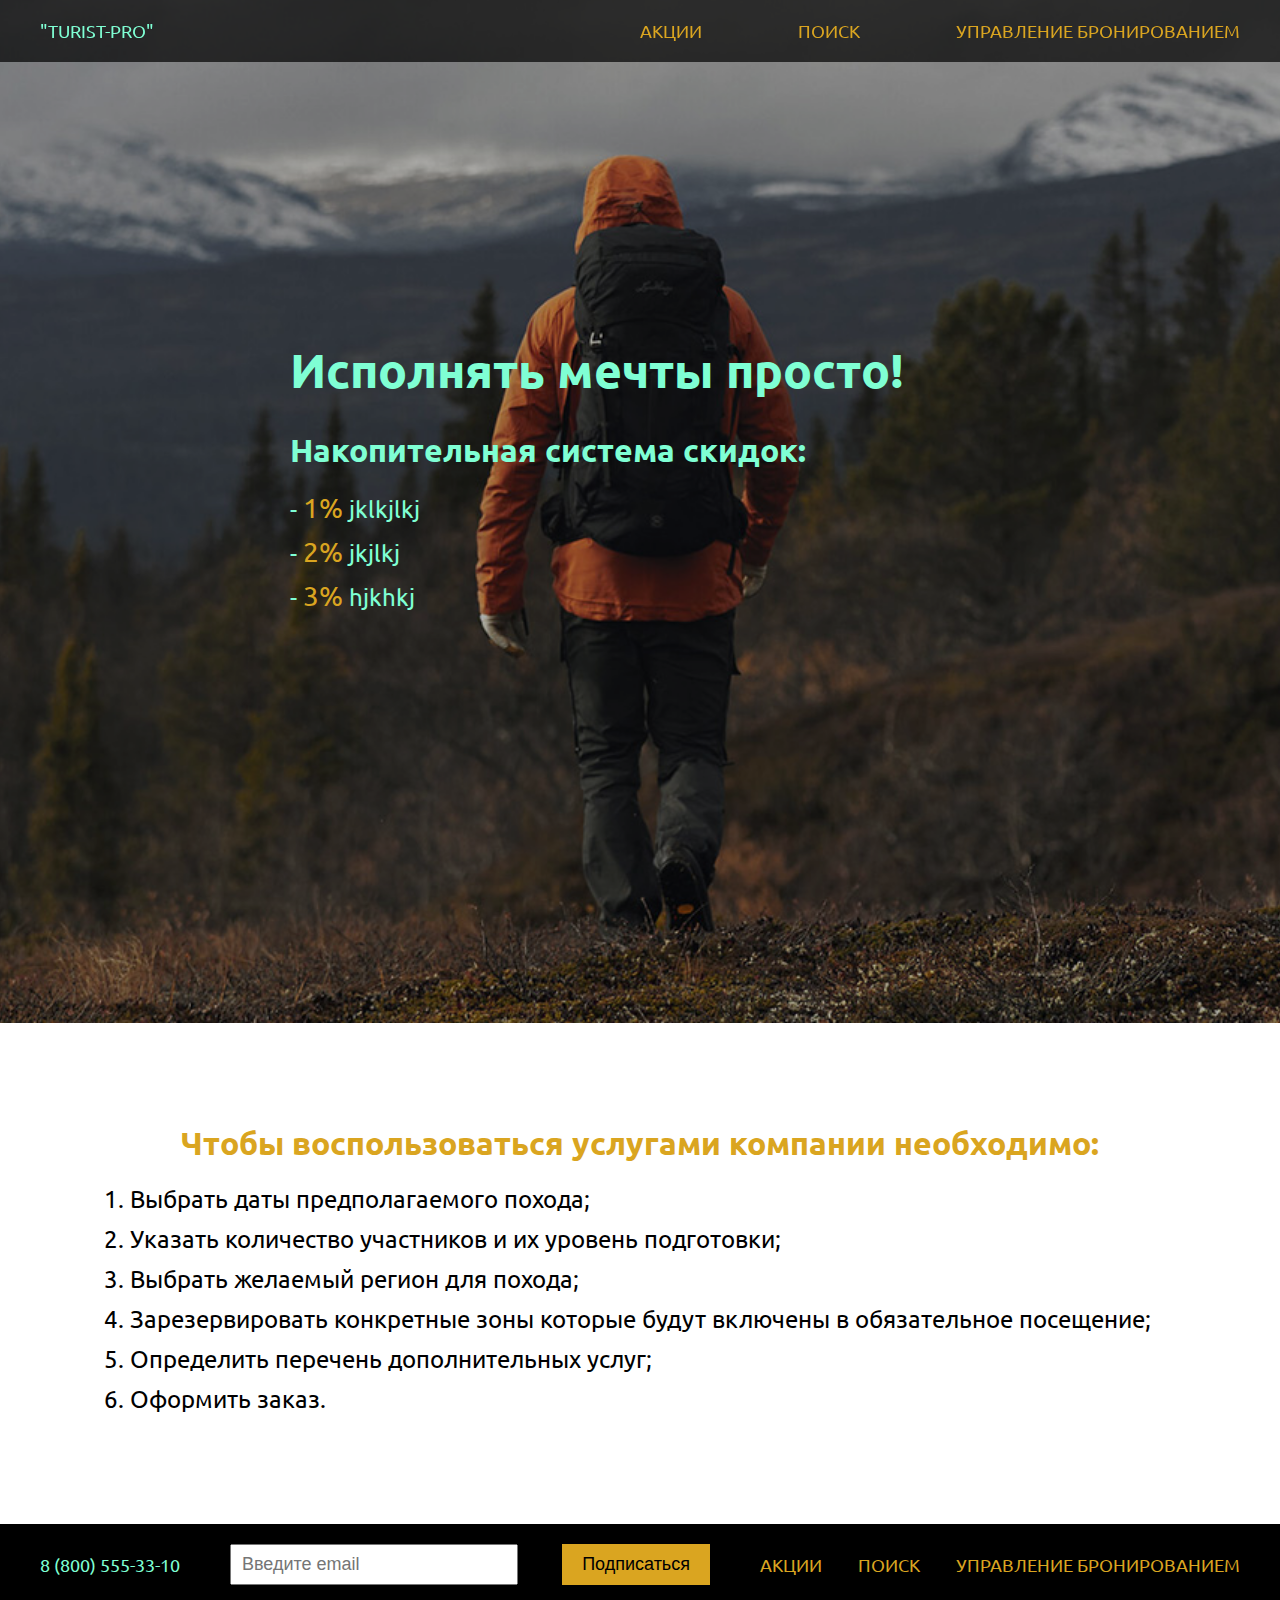
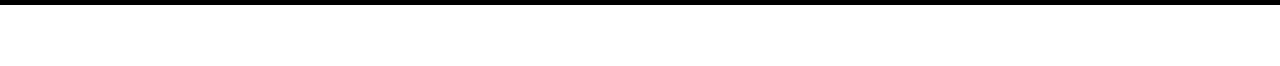
==== index.html @ 8f4f4934 "”Туристы”" ====
<!DOCTYPE html>
<html lang="ru">
<head>
    <meta charset="UTF-8">
    <meta http-equiv="X-UA-Compatible" content="IE=edge">
    <meta name="viewport" content="width=device-width, initial-scale=1.0">
    <title>Turist-pro</title>
    <link rel="stylesheet" href="./css/style.css">
</head>
<body>
<header class="header">
    <div class="container flex-block">
        <a href="/" class="logo">"Turist-pro"</a>
        <nav class="navigation flex-block">
            <a href="#" class="nav__link">Акции</a>
            <a href="#" class="nav__link">Поиск</a>
            <a href="#" class="nav__link">Управление бронированием</a>

        </nav>
        <!-- /.navigation -->
    </div>
    <!-- /.contaner -->
</header>
<!-- /.header -->
<section class="section promo" id="promo">
    <div class="container">
        <div class="flex-block promo__block">
            <h1 class="promo__title">Исполнять мечты просто!</h1>
            <h2 class="promo__subtitle">Накопительная система скидок:</h2>
            <p class="promo__text">- <span class="percent"> 1%</span> jklkjlkj</p>
            <p class="promo__text">- <span class="percent"> 2%</span> jkjlkj</p>
            <p class="promo__text">- <span class="percent"> 3%</span> hjkhkj</p>
        </div>
        <!-- /.promo__block -->
    </div>
    <!-- /.container -->
</section>
<!-- /.section promo -->
<section class="section algoritm">
    <div class="container flex-block algoritm__blok">
        <h2 class="section__title">Чтобы воспользоваться услугами компании необходимо:</h2>
        <ol class="algoritm__list">
            
            <li class="list__item">
            Выбрать даты предполагаемого похода;
            </li>
          
            <li class="list__item">
            Указать количество участников и их уровень подготовки;
            </li>
        
            <li class="list__item">
            Выбрать желаемый регион для похода;
            </li>
            
            <li class="list__item">
            Зарезервировать конкретные зоны которые будут включены в обязательное посещение;
            </li>
           
            <li class="list__item">
            Определить перечень дополнительных услуг;
            </li>
          
            <li class="list__item">
            Оформить заказ.
            </li>
       
        </ol>
    </div>
    <!-- /.container -->
</section>
<!-- /.section algoritm -->
<footer class="footer">
    <div class="container flex-block">
        <a href="Tel:88005553310" class="logo">8 (800) 555-33-10</a>
        <form action="promo" class="footer_form  flex-block">
            <input type="email" class="input footer__email" placeholder="Введите email">
            <button class="btn btn--primary">Подписаться</button>
        </form>
        <!-- /.footer_form -->
        <nav class="navigation flex-block footer__navigation">
            <a href="#promo" class="nav__link">Акции</a>
            <a href="#" class="nav__link">Поиск</a>
            <a href="#" class="nav__link">Управление бронированием</a>

        </nav>
        <!-- /.navigation -->
    </div>
   
    <!-- /.container flex__block -->
</footer>
<!-- /.footer -->
</body>
</html>
---- css/style.css ----
@font-face {
    font-family: "Ubuntu-Bold";
    src: url('../fonts/Ubuntu-Bold.ttf');
}
@font-face {
    font-family: "Ubuntu-Regular";
    src: url('../fonts/Ubuntu-Regular.ttf');
}
* {
    margin: 0;
    padding: 0;
    box-sizing: border-box;
}
html {
    font-family: "Ubuntu-Regular", sans-serif;  
    font-style: 14px;
}
strong, h1, h2, h3, h4, h5, h6 {
    font-family: "Ubuntu-Bold", sans-serif;
}
.btn {
    padding: 10px 20px;
    border: none;
    outline: none;
    cursor: pointer;
    font-size: 18px;
}
.btn--primary {
    background: goldenrod;
}
.input {
    font-size: 18px;
    outline: none;
    padding: 8px 10px;
    color: goldenrod;
}
.container {
    max-width: 1200px;
    width: 100%;
    margin: auto;
}
.flex-block {
    display: flex;
    justify-content: space-between;
    align-items: center;
}
.section {
    padding-top: 100px;
    padding-bottom: 100px;
}
.section__title{
    color: goldenrod;
}
.header {
    position: fixed;
    width: 100%;
    top: 0;
    left: 0;
    padding-top: 20px;
    padding-bottom: 20px;
    background: rgba(0, 0, 0, 0.7);
    z-index: 999 ;
}
.header a, .footer a {
    text-decoration: none;
    font-size: 18px;
    text-transform: uppercase;
}
.logo {
    color:aquamarine;
}
.navigation {
    max-width: 50%;
    width: 100%;
} 
.nav__link {
    color: goldenrod;
}
.promo {
    position: relative;
    margin-top: -61px;
    padding-top: 400px;
    padding-bottom: 400px;
    background: url('../img/2033-001.jpg') no-repeat center /cover ;
    
}
.promo::after {
    position: absolute;
    content: "";
    top: 0;
    left: 0;
    width: 100%;
    height: 100%;
    background:rgba(0, 0, 0, 0.3);
   

}
.promo__block {
    position: relative;
    z-index: 998;
    max-width: 650px;
    flex-direction: column;
    align-items: start;
    margin-left: 250px;
    color:aquamarine;
}
.promo__title {
    font-size: 48px;
    margin-bottom: 30px;
}
.promo__subtitle, .section__title {
    font-size: 32px;
    margin-bottom: 20px;
}
.promo__text, .list__item{
    font-size: 24px;
    margin-bottom: 10px;
}
.percent {
    color: goldenrod;
    font-size: 28px;
}

.algoritm__blok {
    flex-direction: column;
}
.footer {
    padding-top: 20px;
    padding-bottom: 20px;
    background: rgba(0, 0, 0, 1);
}
.footer__navigation {
    max-width: 40%;
}
.footer_form {
    max-width: 40%;
    width: 100%;
}
.footer__email {
    max-width: 60%;
    width: 100%;
}
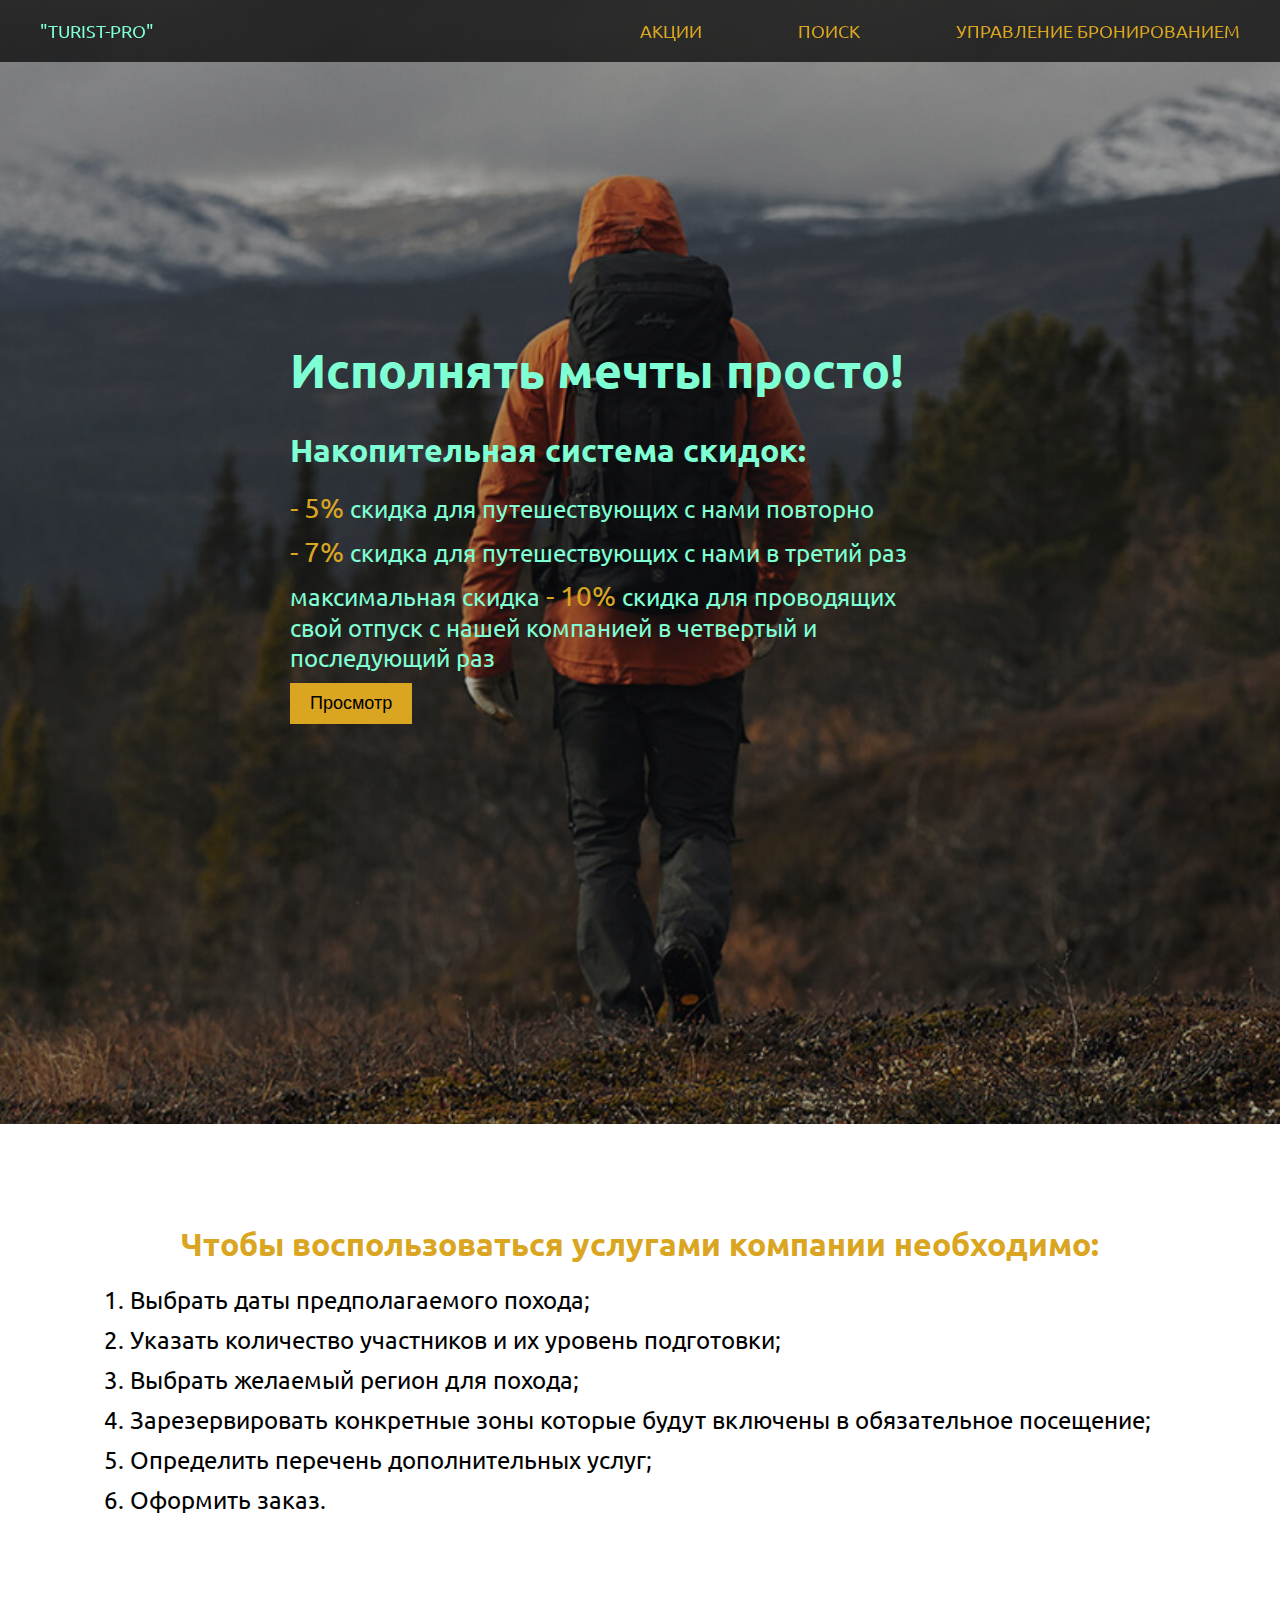
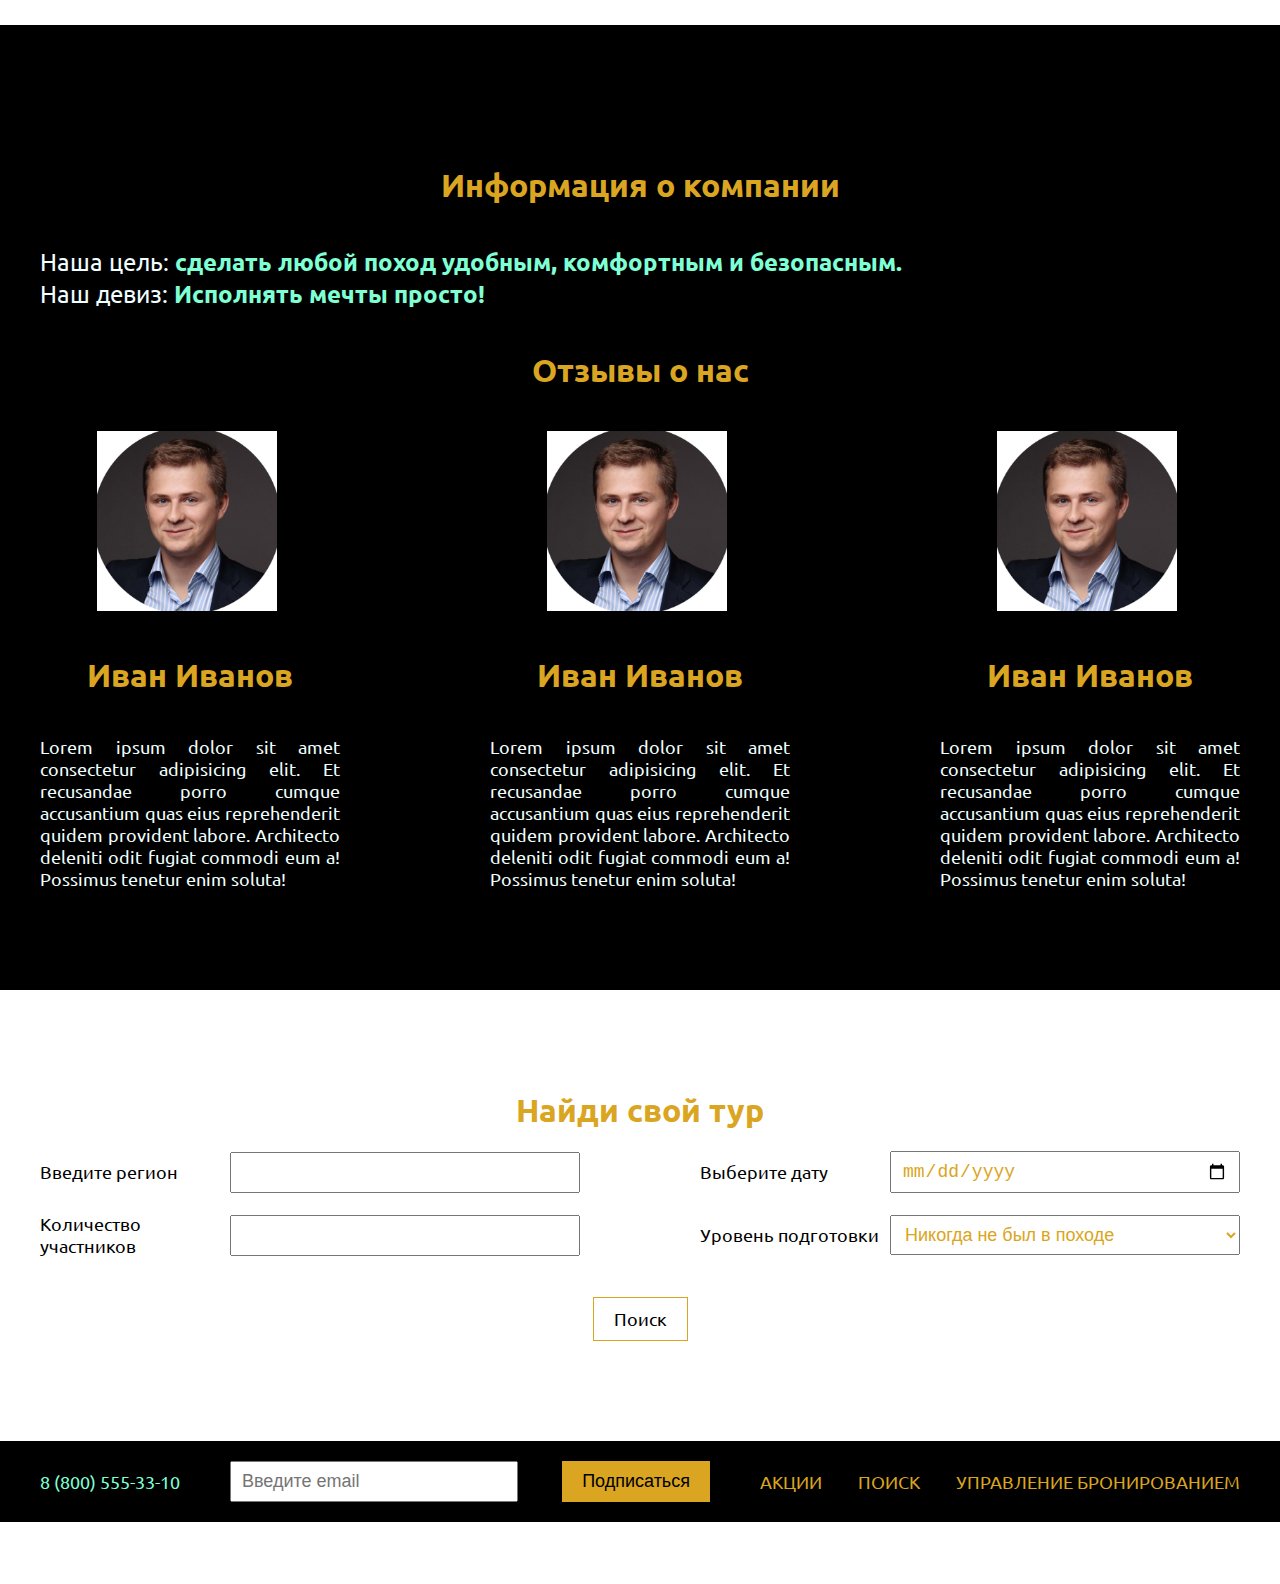
==== commit 12c940d5: "”1”" ====
--- a/index.html
+++ b/index.html
@@ -27,9 +27,10 @@
         <div class="flex-block promo__block">
             <h1 class="promo__title">Исполнять мечты просто!</h1>
             <h2 class="promo__subtitle">Накопительная система скидок:</h2>
-            <p class="promo__text">- <span class="percent"> 1%</span> jklkjlkj</p>
-            <p class="promo__text">- <span class="percent"> 2%</span> jkjlkj</p>
-            <p class="promo__text">- <span class="percent"> 3%</span> hjkhkj</p>
+            <p class="promo__text"> <span class="percent">- 5%</span> скидка для путешествующих с нами повторно</p>
+            <p class="promo__text"> <span class="percent">- 7%</span> скидка для путешествующих с нами в третий раз</p>
+            <p class="promo__text">максимальная скидка <span class="percent">- 10%</span> скидка для проводящих свой отпуск с нашей компанией в четвертый и последующий раз</p>
+        <button class="btn btn--primary">Просмотр</button>
         </div>
         <!-- /.promo__block -->
     </div>
@@ -70,6 +71,88 @@
     <!-- /.container -->
 </section>
 <!-- /.section algoritm -->
+
+<section class="section info">
+    <div class="container flex-block info-section__block">
+        <h2 class="section__title">Информация о компании</h2>
+        <div class="info__block ">
+            <p class="target">Наша цель: <strong>сделать любой поход удобным, комфортным и безопасным.</strong></p>
+            <p class="target">Наш девиз: <strong>Исполнять мечты просто!</strong></p>
+            <h3 class="section__title">Отзывы о нас</h3>
+            <div class="comments__block">
+                <div class="comment__card">
+                   <div class="card__img-block">
+                       <img src="./img/men.jpg" alt="men" class="avatar">
+                   </div> 
+                   <h3 class="section__title">Иван Иванов</h3>
+                   <p class="card__desck">Lorem ipsum dolor sit amet consectetur adipisicing elit. Et recusandae porro cumque accusantium quas eius reprehenderit quidem provident labore. Architecto deleniti odit fugiat commodi eum a! Possimus tenetur enim soluta!</p>
+                </div>
+                <!-- /.comment__card -->
+                <div class="comment__card">
+                    <div class="card__img-block">
+                        <img src="./img/men.jpg" alt="men" class="avatar">
+                    </div> 
+                    <h3 class="section__title">Иван Иванов</h3>
+                    <p class="card__desck">Lorem ipsum dolor sit amet consectetur adipisicing elit. Et recusandae porro cumque accusantium quas eius reprehenderit quidem provident labore. Architecto deleniti odit fugiat commodi eum a! Possimus tenetur enim soluta!</p>
+                 </div>
+                 <!-- /.comment__card -->
+                 <div class="comment__card">
+                    <div class="card__img-block">
+                        <img src="./img/men.jpg" alt="men" class="avatar">
+                    </div> 
+                    <h3 class="section__title">Иван Иванов</h3>
+                    <p class="card__desck">Lorem ipsum dolor sit amet consectetur adipisicing elit. Et recusandae porro cumque accusantium quas eius reprehenderit quidem provident labore. Architecto deleniti odit fugiat commodi eum a! Possimus tenetur enim soluta!</p>
+                 </div>
+                 <!-- /.comment__card -->
+            </div>
+            <!-- /.comments__block -->
+        </div>
+        <!-- /.info__block -->
+
+        <!-- /.section__title -->
+    </div>
+    <!-- /.container -->
+</section>
+<!-- /.section info -->
+<section class="section form__section">
+<div class="container">
+    <h2 class="section__title">Найди свой тур</h2>
+        <form action="#" class="form">
+            <div class="input__group">
+                <label for="region">Введите регион</label>
+                <input name="region" id="region" type="text" class="input form__input">
+            </div>
+            <!-- /.input__group -->
+            <div class="input__group">
+                <label for="date">Выберите дату</label>
+                <input name="date" id="date" type="date" class="input form__input">
+            </div>
+            <!-- /.input__group -->
+            <div class="input__group">
+                <label for="number">Количество участников</label>
+                <input name="number" id="number" type="number" class="input form__input">
+            </div>
+            <!-- /.input__group -->
+            <div class="input__group">
+                <label for="level">Уровень подготовки</label>
+                <select name="level" id="level" class="form__select input form__input">
+                    <option value="1" class="form__option">Никогда не был в походе</option>
+                    <option value="2" class="form__option">Иногда бываю в походе</option>
+                    <option value="3" class="form__option">Часто хожу в походы</option>
+                </select>
+            </div>
+            <!-- /.input__group -->
+            <div class="buttons">
+               <a href="/" class="btn btn--secondary">Поиск</a>
+            </div>
+            <!-- /.buttons -->
+        </form>
+        <!-- /.form -->
+</div>
+<!-- /.container -->
+
+</section>
+<!-- /.section form__section -->
 <footer class="footer">
     <div class="container flex-block">
         <a href="Tel:88005553310" class="logo">8 (800) 555-33-10</a>
--- a/css/style.css
+++ b/css/style.css
@@ -13,7 +13,7 @@
 }
 html {
     font-family: "Ubuntu-Regular", sans-serif;  
-    font-style: 14px;
+    font-size: 14px;
 }
 strong, h1, h2, h3, h4, h5, h6 {
     font-family: "Ubuntu-Bold", sans-serif;
@@ -28,6 +28,13 @@
 .btn--primary {
     background: goldenrod;
 }
+.btn--secondary {
+    background: transparent;
+    border: 1px solid goldenrod;
+    text-decoration: none;
+    color: black;
+    margin-top: 20px;
+}   
 .input {
     font-size: 18px;
     outline: none;
@@ -50,6 +57,7 @@
 }
 .section__title{
     color: goldenrod;
+    text-align: center;
 }
 .header {
     position: fixed;
@@ -124,6 +132,78 @@
 .algoritm__blok {
     flex-direction: column;
 }
+
+/*информация о компании*/
+.info {
+    background: rgba(0, 0, 0, 1);  
+    color: azure;
+    font-size: 18px;
+}
+.info-section__block {
+    flex-direction: column;
+   
+
+}
+.target {
+font-size: 24px;
+
+}
+ .target > strong {
+    color: aquamarine;
+    margin-bottom: 10px;
+ }
+.info__block {
+    flex-direction: column;
+    align-items: center;
+}
+.info .section__title {
+    text-align: center;
+    margin-bottom: 40px;
+    margin-top: 40px;
+}
+.comments__block {
+    display: flex;
+    justify-content: space-between;
+    align-items: center;
+}
+.comment__card {
+    width: 25%;
+}
+.card__img-block > img {
+    width: 60%;
+    margin-left: 19%;
+}
+
+.card__desck {
+    text-align: justify;
+}
+
+/*форма выбора маршрута*/
+.form {
+    display: flex;
+    flex-wrap: wrap;
+    justify-content: space-between;
+    align-items: center;
+}
+.form__input {
+   max-width: 350px;
+   width: 100%; 
+}
+.input__group {
+    width: 45%;  
+    display: flex;
+    justify-content: space-between;
+    align-items: center;
+    font-size: 18px;
+    margin-bottom: 20px;
+}
+.form > .buttons {
+    width: 100%;
+    display: flex;
+    justify-content: center;
+    align-items: center;
+}
+/*подвал*/
 .footer {
     padding-top: 20px;
     padding-bottom: 20px;
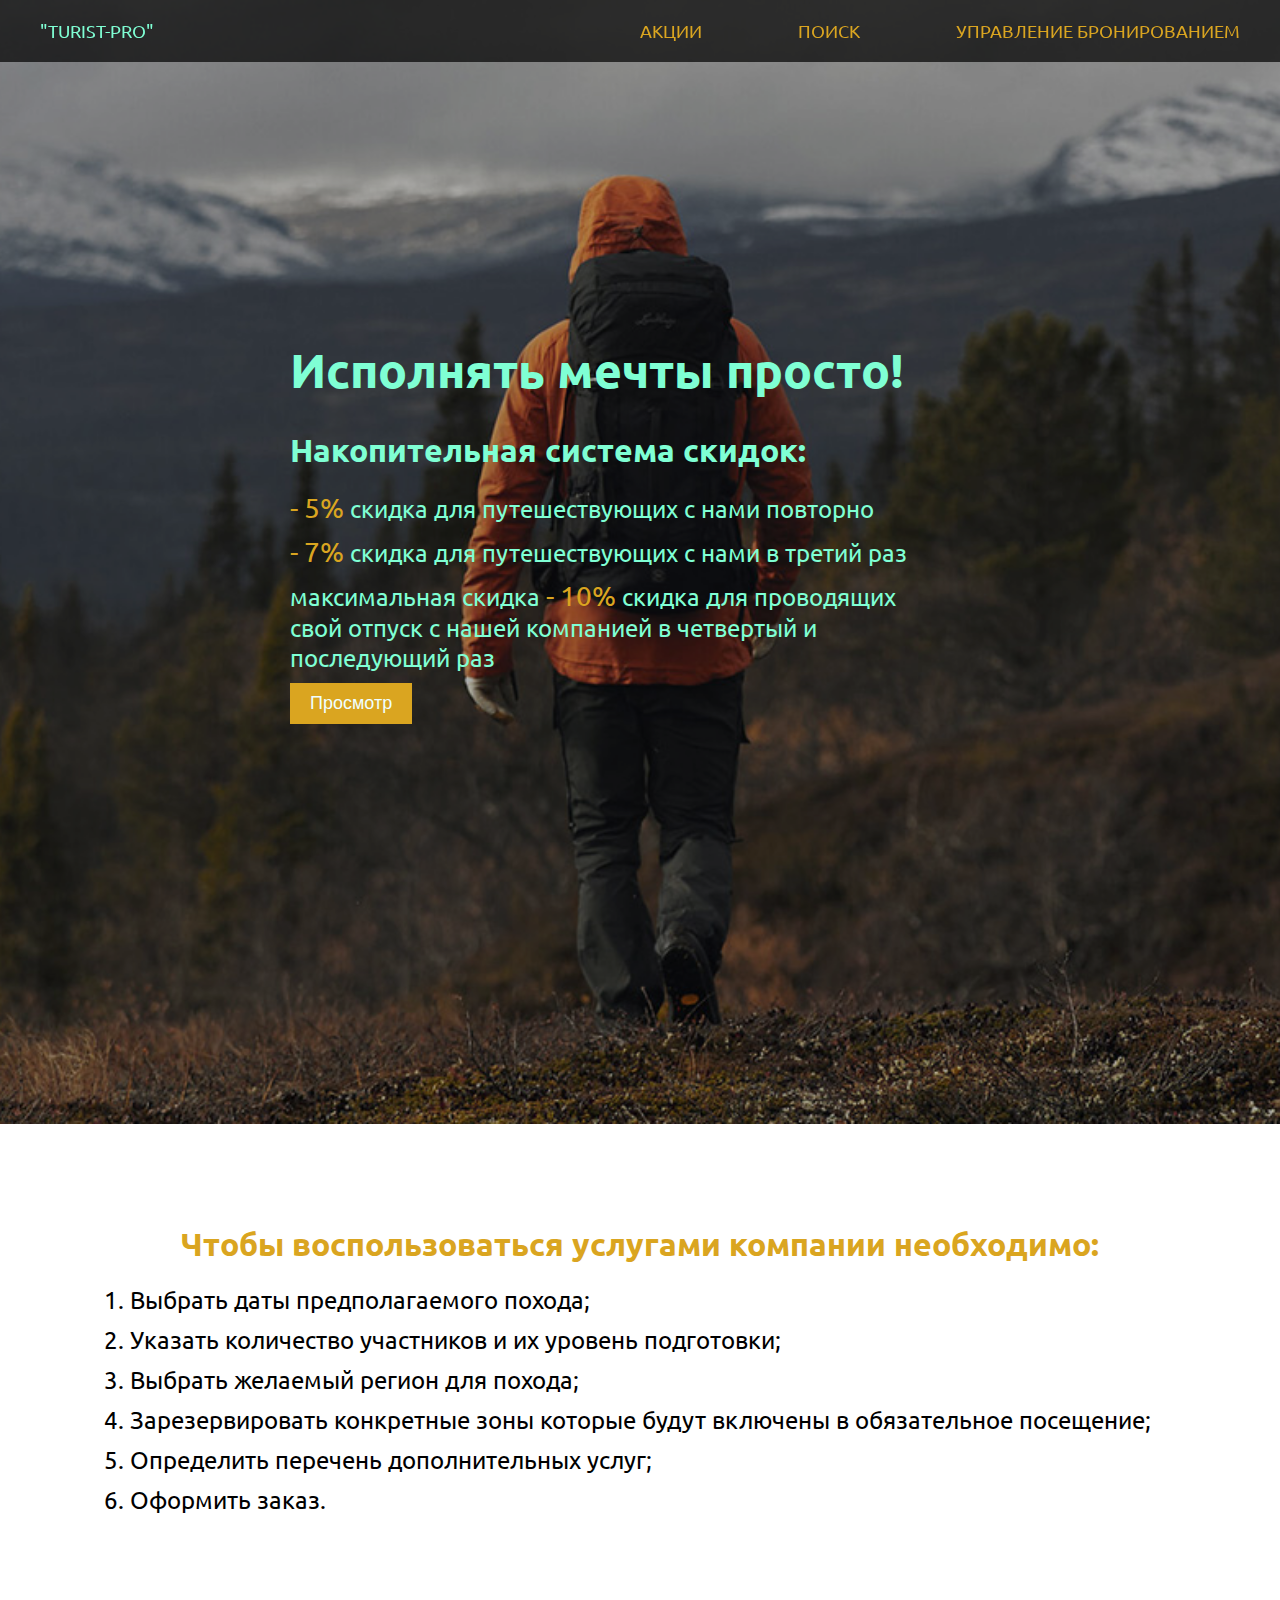
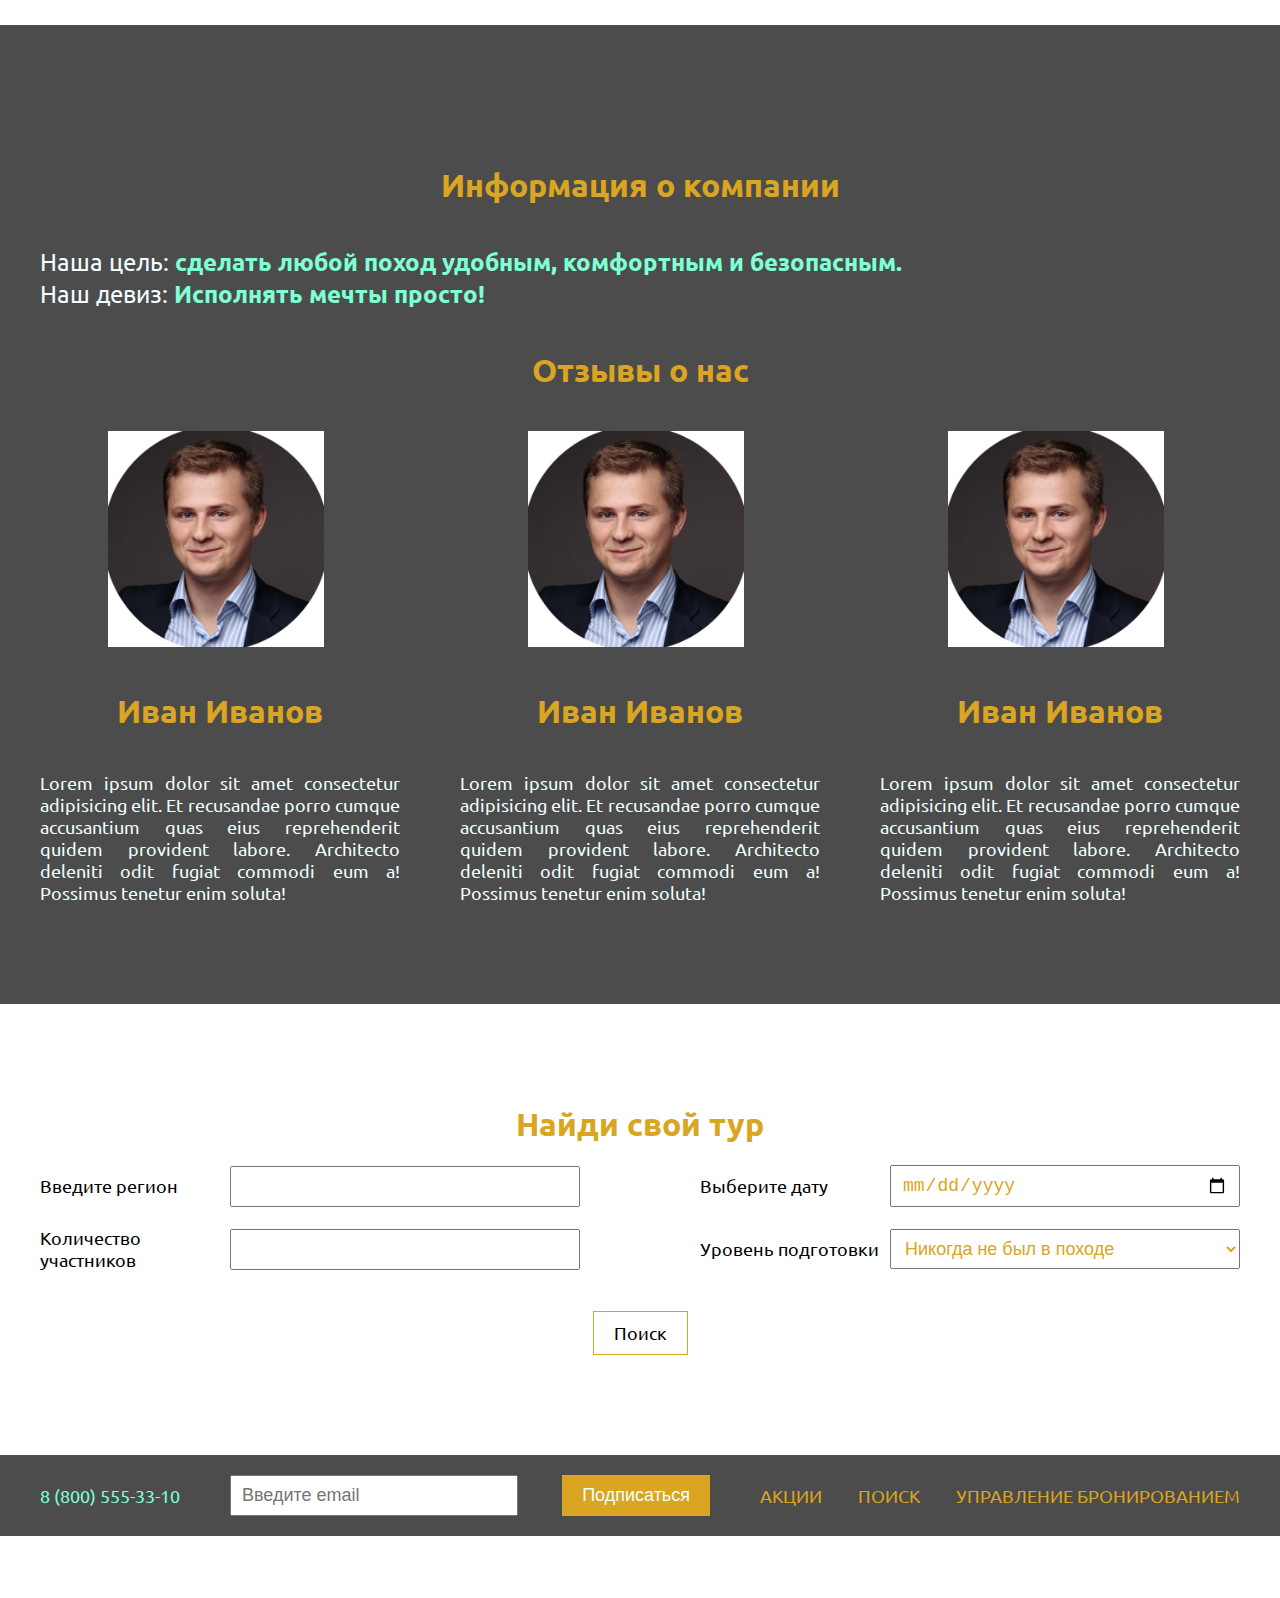
==== commit f66728ad: "добавила страницу зоны посещения" ====
--- a/index.html
+++ b/index.html
@@ -30,7 +30,7 @@
             <p class="promo__text"> <span class="percent">- 5%</span> скидка для путешествующих с нами повторно</p>
             <p class="promo__text"> <span class="percent">- 7%</span> скидка для путешествующих с нами в третий раз</p>
             <p class="promo__text">максимальная скидка <span class="percent">- 10%</span> скидка для проводящих свой отпуск с нашей компанией в четвертый и последующий раз</p>
-        <button class="btn btn--primary">Просмотр</button>
+            <button class="btn btn--primary">Просмотр</button>
         </div>
         <!-- /.promo__block -->
     </div>
@@ -143,7 +143,7 @@
             </div>
             <!-- /.input__group -->
             <div class="buttons">
-               <a href="/" class="btn btn--secondary">Поиск</a>
+               <a href="./content/result.html" class="btn btn--secondary">Поиск</a>
             </div>
             <!-- /.buttons -->
         </form>
--- a/css/style.css
+++ b/css/style.css
@@ -24,9 +24,12 @@
     outline: none;
     cursor: pointer;
     font-size: 18px;
+    text-decoration: none;
+    color: black;
 }
 .btn--primary {
     background: goldenrod;
+    color: azure;
 }
 .btn--secondary {
     background: transparent;
@@ -135,7 +138,7 @@
 
 /*информация о компании*/
 .info {
-    background: rgba(0, 0, 0, 1);  
+    background: rgba(0, 0, 0, 0.7);  
     color: azure;
     font-size: 18px;
 }
@@ -167,7 +170,8 @@
     align-items: center;
 }
 .comment__card {
-    width: 25%;
+    width: 30%;
+    
 }
 .card__img-block > img {
     width: 60%;
@@ -176,6 +180,7 @@
 
 .card__desck {
     text-align: justify;
+    margin-top: 10px;
 }
 
 /*форма выбора маршрута*/
@@ -207,7 +212,7 @@
 .footer {
     padding-top: 20px;
     padding-bottom: 20px;
-    background: rgba(0, 0, 0, 1);
+    background: rgba(0, 0, 0, 0.7);
 }
 .footer__navigation {
     max-width: 40%;
@@ -219,4 +224,81 @@
 .footer__email {
     max-width: 60%;
     width: 100%;
-}+}
+/*страница результатов поиска*/
+.result {
+    position: relative;
+    height: 100vh;
+    padding-top: 300px;
+   
+    background: url('../img/2033-001.jpg') no-repeat center /cover ;
+    
+}
+
+.result::after {
+    position: absolute;
+    content: "";
+    top: 0;
+    left: 0;
+    width: 100%;
+    height: 100%;
+    background:rgba(0, 0, 0, 0.3);
+}
+.result__block{
+    position: relative;
+    z-index: 10;
+    flex-direction: column;
+    align-items: start;
+    color: azure;
+}
+.result__search {
+    width: 100%;
+    display: flex;
+    justify-content: space-between;
+    font-size: 16px;
+    background:rgba(0, 0, 0, 0.3);
+    padding: 10px;
+    border: 1px solid azure ;
+    border-radius: 10px;
+    margin-bottom: 20px;
+}
+.group__result {
+    display: flex;
+    flex-direction: column;
+    justify-content: center;
+    align-items: center;   
+}
+.result__name {
+    margin-bottom: 20px;
+}
+
+/*страница зон посещения*/
+.scheme__vizit{
+    display: flex;
+    flex-direction: column;
+    justify-content: center;
+    align-items: center; 
+    padding-bottom: 30px;
+}
+.vizit__block {
+    display: flex;
+    flex-direction: row;
+    flex-wrap: wrap;
+    justify-content: space-between;
+    align-items: center;
+}
+.name_zone {
+    display: flex;
+    flex-direction: row;
+    flex-wrap: nowrap;
+    justify-content: center;
+    text-align: center;  
+    margin-top: 20px;
+    margin-bottom: 30px;
+
+}
+.booking_zone{
+    display: flex;
+    justify-content: center;
+    align-items: center;
+}
